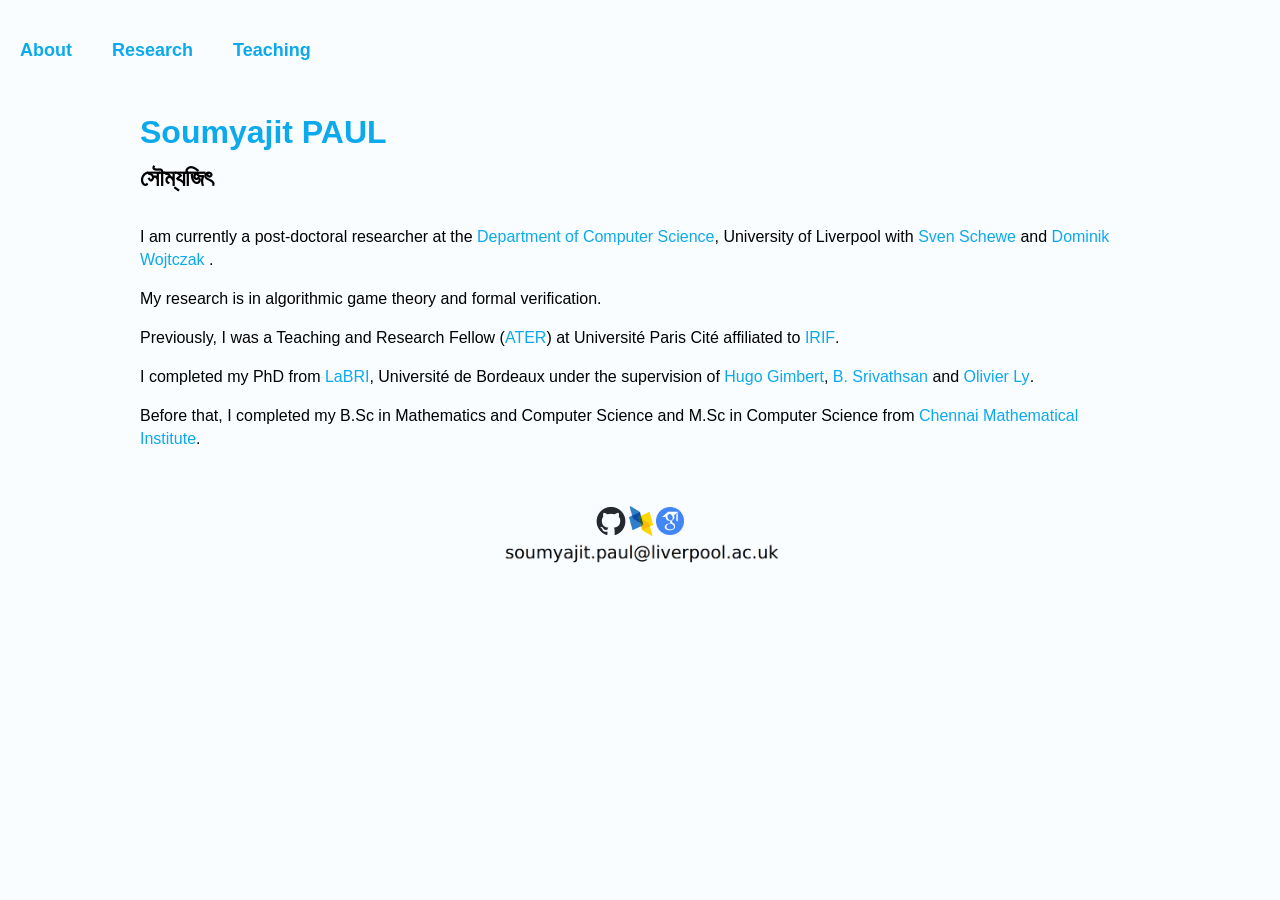
==== index.html @ 95313d5f "fix" ====
<!DOCTYPE html>
<html lang="en" dir="ltr">
<head>
    <meta charset="utf-8">
    <meta name="viewport" content="width=device-width, initial-scale=1">
    <title>Soumyajit PAUL | Homepage of Soumyajit PAUL</title>
    <meta name="author" content="Soumyajit Paul, soumpl">
    <meta http-equiv="X-UA-Compatible" content="IE=edge">
    <meta name="keywords" content="Soumyajit, Soumyajit Paul, soumpl, paulsse, soumyajit161, Liverpool, University of Liverpool, Sven Schewe, B Srivathsan, Hugo Gimbert, LaBRI, Bordeaux, University of Bordeaux, IRIF, CMI, Chennai Mathematical Institute, game theory, games, imperfect information games, imperfect recall, automata, research, computer science">
    <meta name="description" content="Homepage of Soumyajit Paul">
    <link rel="stylesheet" href="style.css">
    <link rel="canonical" href="/" />
    <link href="https://fonts.maateen.me/kalpurush/font.css" rel="stylesheet">
    <meta name="google-site-verification" content="Gv6v9Ef9lLaj6hu2eG3lwF-heqDPnjax8vOVyLpYHSw" />
</head>
<body>
    <div class="navbar">
        <a href="#" onclick="showPage('home', this)" class="nav-link active"> <h4>About</h4></a>
        <a href="#" onclick="showPage('research', this)" class="nav-link"><h4>Research</h4></a>
        <a href="#" onclick="showPage('teaching', this)" class="nav-link"><h4>Teaching</h4></a>
        <!--<a href="#" onclick="showPage('links', this)" class="nav-link"><h4>Links</h4></a> -->
    </div>

    <div id="home" class="container page active">
        
        <div >
          <h1><a href = "dp.png">Soumyajit PAUL</a></h1>
          <h2>সৌম্যজিৎ</h2>
        </div>
        <div class="flex-container">
          <div>
            <p>
            I am currently a post-doctoral researcher at the <a href="https://www.liverpool.ac.uk/computer-science/">Department of Computer Science</a>, University of Liverpool with <a href="https://www.csc.liv.ac.uk/~sven/">Sven Schewe</a>  and <a href="https://www.csc.liv.ac.uk/~dominik/">Dominik Wojtczak</a> .
            </p>
            <p>
            My research is in algorithmic game theory and formal verification.
            </p>
            <p>
            Previously, I was a Teaching and Research Fellow (<a href="https://en.wikipedia.org/wiki/Attach%C3%A9_Temporaire_d%27Enseignement_et_de_Recherche">ATER</a>) at Université Paris Cité affiliated to <a href="https://www.irif.fr/">IRIF</a>.
            </p>
            <p> 
            I completed my PhD from <a href="https://www.labri.fr/">LaBRI</a>, Université de Bordeaux under the supervision of <a href="https://www.labri.fr/perso/gimbert/">Hugo Gimbert</a>, <a href="https://www.cmi.ac.in/~sri/">B. Srivathsan</a> and <a href="https://www.labri.fr/perso/ly/">Olivier Ly</a>.
            </p> 
            <p>
            Before that, I completed my B.Sc in Mathematics and Computer Science and M.Sc in Computer Science from <a href="https://www.cmi.ac.in/"> Chennai Mathematical Institute</a>.
            </p> 
           </div>
            
        </div>
    </div>

    <div id="research" class="container page" style="display: none;">
        <p> 
         The area of my research is theoretical computer science. Broadly, I am interested in <a href="https://en.wikipedia.org/wiki/Algorithmic_game_theory">algorithmic game theory</a>, <a href="https://en.wikipedia.org/wiki/Stochastic_game">stochastic systems</a> and <a href="https://en.wikipedia.org/wiki/Formal_verification">formal verification</a>. During my PhD, I have worked on complexity of equilibrium computations in finite stochastic games with imperfect information. 
        </p>
        
        <p>
        I also enjoy thinking about theoretical questions that have direct and interesting applications. I have been working on a theoretical model for finding optimal strategies in <a href="https://theses.hal.science/tel-04503266v1/document#page=118">Bridge Bidding</a>.
        </p> 
        
        <!--<h3>
        Preprints
        </h3> 
        <ul>
           
        </ul>
        -->
        <h3>
        Publications
        </h3> 
        <ul>

        <li>
            <strong>
               On the Complexity of the Optimal Correlated Equilibria in Extensive-Form Games  
            </strong>
            <br>
            Vincent Cheval, Florian Horn, Soumyajit Paul, Mahsa Shirmohammadi
            <br> EC 2026 (To appear) <br>
            <a href="https://arxiv.org/pdf/2507.11509">Arxiv</a> 
        </li>

        <li>
            <strong>
               Social Welfare under Heterogeneous Time Preferences  
            </strong>
            <br>
            Sarvin Bahmani, Soumyajit Paul, Sven Schewe, Shadi Tasdighi Kalat, Ashutosh Trivedi
            <br> IJCAI 2026 (To appear) <br>
            <a href="https://arxiv.org/pdf/2605.12251">Arxiv</a> 
        </li>

        <li>
            <strong>The Complexity of Games with Randomised Control</strong>
            <br>
            Sarvin Bahmani, Rasmus Ibsen-Jensen, Soumyajit Paul, Sven Schewe, Friedrich Slivovsky, <br> Qiyi Tang, Dominik Wojtczak, Shufang Zhu
            <br>
            FoSSaCS 2026  <br> 
            <a href="https://arxiv.org/pdf/2601.07775">Arxiv</a> | 
            <a href="https://link.springer.com/chapter/10.1007/978-3-032-22730-0_3"> Conference version </a>
        </li>

        <li>
            <strong>Generalised Reachability Games Revisited</strong>
            <br>
            Sougata Bose, Daniel Hausmann, Soumyajit Paul, Sven Schewe, Tansholpan Zhanabekova
            <br>
            GandALF 2025  <br> 
            <a href="https://arxiv.org/pdf/2509.14091v1">Arxiv</a> | 
            <a href="https://cgi.cse.unsw.edu.au/~eptcs/paper.cgi?GandALF25.7.pdf"> Conference version </a> 
        </li>

        <li> 

        <li>
            <strong>Resolving Nondeterminism by Chance</strong>
            <br>
            Soumyajit Paul, David Purser, Sven Schewe, Qiyi Tang, Patrick Totzke, Di-De Yen
            <br>
            CONCUR 2025 <br>
            <a href="https://arxiv.org/pdf/2504.10234">Arxiv</a> | <a href="https://drops.dagstuhl.de/entities/document/10.4230/LIPIcs.CONCUR.2025.32"> Conference version </a>
        </li>

        <li> 
            <strong> Accelerating Markov Chain Model Checking: Good-for-Games Meets Unambiguous Automata</strong>
            <br>
            Yong Li, Soumyajit Paul, Sven Schewe, Qiyi Tang <br>
             CAV 2025 <br>
             <a href="https://doi.org/10.1007/978-3-031-98679-6_13"> Conference version</a> | <a href="Slides/cav-2025.pdf">Slides</a>
            
        </li>

        <li>
            <strong>Simplifying Imperfect Recall Games</strong> <br>
            Hugo Gimbert, Soumyajit Paul, B. Srivathsan <br> 
            AAMAS 2025 (Full paper) <br> <a href="https://arxiv.org/pdf/2502.13933">Arxiv</a> | <a href="https://dl.acm.org/doi/10.5555/3709347.3743608">Conference version</a> | <a href="Slides/aamas-2025.pdf">Slides</a>
        </li>
        <li>
            <strong>Pushable chromatic number of graphs with degree constraints</strong> 
            <br> Julien Bensmail, Sandip Das, Soumen Nandi, Soumyajit Paul, Théo Pierron, Sagnik Sen, Éric     Sopena <br> 
            Discrete Mathematics 2021 <br> 
            <a href="https://www.sciencedirect.com/science/article/abs/pii/S0012365X2030337X">Journal version</a>  
        </li>
        <li>
            <strong>A Bridge between Polynomial Optimization and Games with Imperfect Recall</strong> <br>
             Hugo Gimbert, Soumyajit Paul, B. Srivathsan <br>
             AAMAS 2020 (Full paper) <br>  
             <a href="https://arxiv.org/pdf/2002.09941">Arxiv</a> | <a href="https://dl.acm.org/doi/10.5555/3398761.3398818">Conference version</a>   
        </li>
        </ul>

        <!--
         
        -->

        <h3>PhD thesis</h3>
        <h4> <a href="https://theses.hal.science/tel-04503266v1/document">On the algorithmic complexity of two  player zero-sum games of finite duration with imperfect information</a>
        </h4>
    </div>
    
    <div id="teaching" class="container page" style="display: none;">
        <h3>
        At University of Liverpool (In English)
        </h3>
        <ul>
            <li>
                <strong>Safety and Dependability</strong> [2026] (with Sven Schewe) </li>
            </li>
            <li>
                <strong>Competitive programming sessions</strong> [2024-2025] (with Antony McCabe and David Purser) </li>
            </li>
        </ul>

        <br>
        <h3>
        At Université Paris Cité as ATER (In French)
        </h3>
        <h5>TD (Problem solving sessions), TP (Lab sessions), cours (Course)</h5>
        <ul>
        <li>
          <a href="https://www.irif.fr/~treinen/teaching/gas6/"><strong>Grammars and Parsing</strong></a> (Bachelor's 3rd yr) - TD/TP  [2023]

      </li> 
      <li>
          <a href="https://www.irif.fr/~carton/Enseignement/Langages-script/"><strong>Scripting Language</strong></a>  (Bachelor's 3rd yr) - cours/TP  [2022 & 2023]

      </li> 
      <li>
         <strong>Concepts in Computer Science</strong> (Bachelor's 1st yr) - TD [2023]
 
      </li> 
      
      <li>
         <strong>Introduction to programming 2</strong> (Bachelor's 1st yr) - TP [2022]
 
      </li> 
      <li>
          <strong>Introduction to programming 1</strong>( Bachelor's 1st yr) - TP/coursTD [2022]

      </li> 
      <li>
          <strong>Computer Science 1</strong> (CUPGE Prepa) (Bachelor's 1st yr) - TP [2022]

      </li>  
        </ul>
        <br>
        <h3>
       At Chennai Mathematical Institute as Teaching Assistant (In English) 
    
        </h3>
        <ul>
        <li>
             <a href="https://www.cmi.ac.in/~aiswarya/teaching/2017/toc2017"> <strong>Theory of Computation</strong> </a>[Aug-Dec 2017] 
        </li>
        <li>
           <strong>Discrete Mathematics</strong> [Jan-Apr 2017] 
        </li>
        <li>
         <a href="https://www.cmi.ac.in/~sri/Courses/GGRP2016/index.html"><strong>Games on Graphs</strong></a>  [Aug-Dec 2016]
        </li>
        </ul>
    </div>  

    <!--
    <div id="links" class="container page" style="display: none;">
        <h3>
            Useful links
        </h3>
        <ul>
            <li><a href="https://dblp.uni-trier.de/">DBLP mirror</a> (usually works when DBLP is down)</li>
        </ul>
    </div>
    -->


    <div class="flex-container">
        <div >
             <a href="https://www.github.com/soumpl">
        <img src="git.png" alt="github" width="30" height="30">
        </a>
        </div>
        <div>
             <a href="https://dblp.org/pid/254/2088.html">
        <img src="dblp.png" alt="dblp" width="30" height="30">
        </a>
        </div>
        <div>
             <a href="https://scholar.google.com/citations?user=V30ah6wAAAAJ&hl=en">
        <img src="gs.png" alt="google scholar" width="28" height="28">
        </a>
        </div>
    </div>
    <div>
         <img src="emh.png" width="290" height="25">
    </div>
    <br>
    <script>
        function showPage(pageId, element) {
            const pages = document.querySelectorAll('.page');
            pages.forEach(page => page.style.display = 'none');
            document.getElementById(pageId).style.display = 'block';

            const navLinks = document.querySelectorAll('.nav-link');
            navLinks.forEach(link => link.classList.remove('active'));
            element.classList.add('active');
        }
    </script>
</body>
</html>
---- style.css ----
/* General Styles */
@import url('https://fonts.maateen.me/kalpurush/font.css');

body {
    font-family: Roboto, sans-serif;
    font-family: 'Kalpurush', sans-serif;
    margin: 0;
    padding: 0;
    background-color: #fafdff;
    text-align: center;
}

.flex-container {
  display: flex;
  width: 100%;
  justify-content: center;
  align-items: center;
}

/* Navigation Bar */
.navbar {
    background-color:   #29373d ;
    background-color:   #fafdff ;
    /*overflow: hidden;*/
    display: flex;
    justify-content: left;
    padding: 1px 0;
    position: fixed;
    width: 100%;
    top: 0px;
    left: 0;
    z-index: 1000;
    overflow: auto;
    white-space: nowrap;
}

.navbar a {
    color: #fafdff;
    color: #0ca9ed;
    padding: 14px 20px;
    text-decoration: none;
    font-size: 18px;
    transition: background 0.3s;
    font-family: Futura, sans-serif;
}

.navbar a:hover {
    /*background-color: #575757;
    border-radius: 3px;*/
}

/* Container Styles */
.container {
    display: none;
    padding: 20px;
    background: #fafdff;
    max-width: 1000px;
    margin: 80px auto 20px;
    /*margin: auto auto auto;*/
    border-radius: 0px;
    /*box-shadow: 0 0 10px rgba(0, 0, 0, 0.1);*/
    animation: fadeIn 0.5s ease-in-out;
    font-family: Roboto, sans-serif;
    position: relative;
    text-align: left;
}

/* Active Page Display */
.page.active {
    display: block;
}

/* Profile Picture */
.profile-pic {
    width: 140px;
    height: 170px;
    border-radius: 10%;
    border: 2px solid #333;
    position: relative;
    top: 0px;
    right: 0px;
}

/* Links */
a {
    color: #0ca9ed;
    text-decoration: none;
    transition: color 0.3s;
    font-family: Futura, sans-serif;
}

a:hover {
    /*text-decoration: underline;*/
    color:   #5cc8f7;
}

ul {
  display: flex;
  flex-direction: column;
  gap: 10px;
  list-style: none;
}

div{
    line-height:23px;
}
/* Fade-in Animation 
@keyframes fadeIn {
    from { opacity: 0; transform: translateY(-10px); }
    to { opacity: 1; transform: translateY(0); }
}
*/
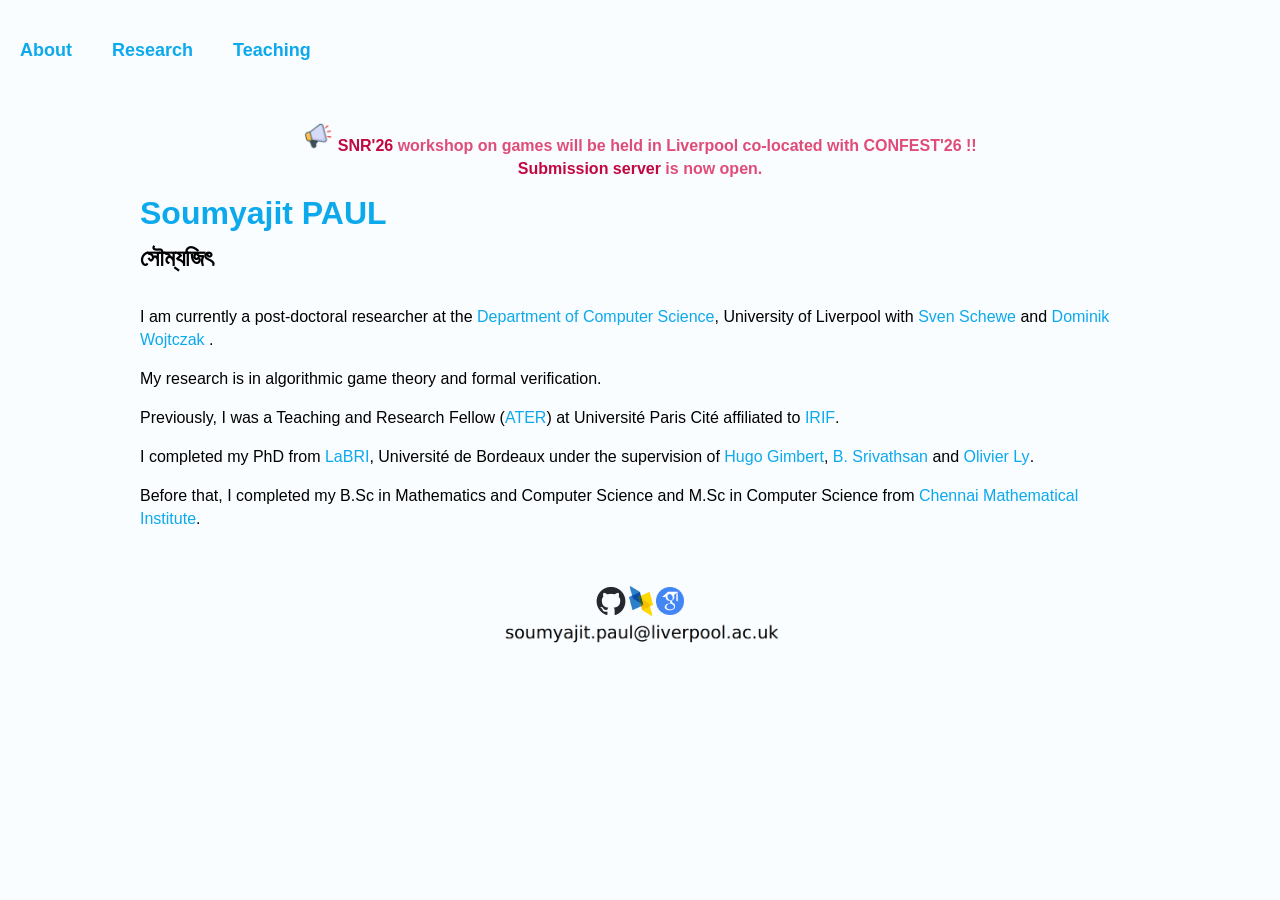
==== commit 14fc5af3: "snr announcement" ====
--- a/index.html
+++ b/index.html
@@ -21,8 +21,15 @@
         <!--<a href="#" onclick="showPage('links', this)" class="nav-link"><h4>Links</h4></a> -->
     </div>
 
+
+
     <div id="home" class="container page active">
-        
+        <div class = "new" id ="alert"> 
+        <h4>
+             <img src="alert.png" alt="github" width="30" height="30">  <a href="https://confest-2026.github.io/workshops/snr/">SNR'26</a> workshop on games will be held in Liverpool co-located with CONFEST'26 !! <br> <a href="https://easychair.org/conferences/?conf=snr26.">Submission server</a> is now open. 
+        </h4> 
+        </div>
+
         <div >
           <h1><a href = "dp.png">Soumyajit PAUL</a></h1>
           <h2>সৌম্যজিৎ</h2>
@@ -72,6 +79,15 @@
 
         <li>
             <strong>
+               Asymmetrically-Discounted Stochastic Games  
+            </strong>
+            <br>
+            Sarvin Bahmani, Soumyajit Paul, Sven Schewe, Shadi Tasdighi Kalat and Ashutosh Trivedi
+            <br> CONCUR 2026 (To appear) 
+        </li>
+
+        <li>
+            <strong>
                On the Complexity of the Optimal Correlated Equilibria in Extensive-Form Games  
             </strong>
             <br>
--- a/style.css
+++ b/style.css
@@ -35,7 +35,6 @@
 }
 
 .navbar a {
-    color: #fafdff;
     color: #0ca9ed;
     padding: 14px 20px;
     text-decoration: none;
@@ -65,6 +64,23 @@
     text-align: left;
 }
 
+.new{
+    color: #E04C78;
+    text-align: center;
+    font-family: Futura, sans-serif;
+}
+
+#alert a{
+    color: #c20840;
+    text-decoration: none;
+    transition: color 0.3s;
+    font-family: Futura, sans-serif;
+}
+
+#alert a:hover {
+    /*text-decoration: underline;*/
+    color:   #F06987;
+}
 /* Active Page Display */
 .page.active {
     display: block;
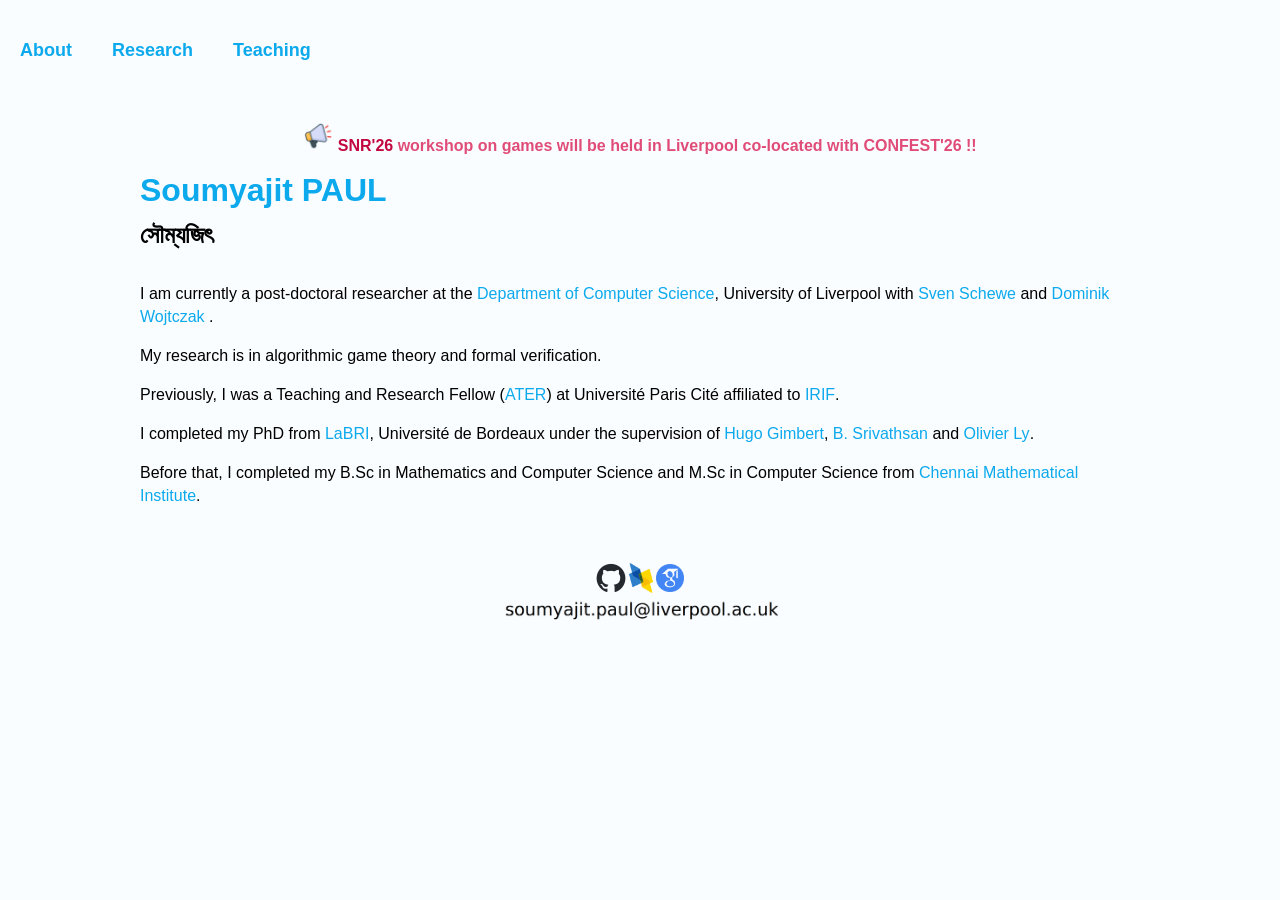
==== commit 05185fbe: "updated publications" ====
--- a/index.html
+++ b/index.html
@@ -26,7 +26,7 @@
     <div id="home" class="container page active">
         <div class = "new" id ="alert"> 
         <h4>
-             <img src="alert.png" alt="github" width="30" height="30">  <a href="https://confest-2026.github.io/workshops/snr/">SNR'26</a> workshop on games will be held in Liverpool co-located with CONFEST'26 !! <br> <a href="https://easychair.org/conferences/?conf=snr26.">Submission server</a> is now open. 
+             <img src="alert.png" alt="github" width="30" height="30">  <a href="https://confest-2026.github.io/workshops/snr/">SNR'26</a> workshop on games will be held in Liverpool co-located with CONFEST'26 !!
         </h4> 
         </div>
 
@@ -58,12 +58,10 @@
 
     <div id="research" class="container page" style="display: none;">
         <p> 
-         The area of my research is theoretical computer science. Broadly, I am interested in <a href="https://en.wikipedia.org/wiki/Algorithmic_game_theory">algorithmic game theory</a>, <a href="https://en.wikipedia.org/wiki/Stochastic_game">stochastic systems</a> and <a href="https://en.wikipedia.org/wiki/Formal_verification">formal verification</a>. During my PhD, I have worked on complexity of equilibrium computations in finite stochastic games with imperfect information. 
+         The area of my research is theoretical computer science. <br>
+         Broadly, I am interested in <a href="https://en.wikipedia.org/wiki/Algorithmic_game_theory">algorithmic game theory</a>, <a href="https://en.wikipedia.org/wiki/Stochastic_game">stochastic systems</a> and <a href="https://en.wikipedia.org/wiki/Formal_verification">formal verification</a>.  
         </p>
         
-        <p>
-        I also enjoy thinking about theoretical questions that have direct and interesting applications. I have been working on a theoretical model for finding optimal strategies in <a href="https://theses.hal.science/tel-04503266v1/document#page=118">Bridge Bidding</a>.
-        </p> 
         
         <!--<h3>
         Preprints
@@ -72,10 +70,23 @@
            
         </ul>
         -->
-        <h3>
+        <h2>
         Publications
-        </h3> 
-        <ul>
+        </h2> 
+
+        
+        <h3>Conference Proceedings</h2>
+        <ul>
+
+        <li>
+            <strong>
+               Automata-Theoretic Verification of Interval Markov Decision Processes  
+            </strong>
+            <br>
+            Sarvin Bahmani, Soumyajit Paul, Sven Schewe, Sadegh Soudjani and Ashutosh Trivedi
+            <br> CDC 2026 (To appear) 
+        </li>
+
 
         <li>
             <strong>
@@ -84,6 +95,8 @@
             <br>
             Sarvin Bahmani, Soumyajit Paul, Sven Schewe, Shadi Tasdighi Kalat and Ashutosh Trivedi
             <br> CONCUR 2026 (To appear) 
+            <br>
+            <a href="https://drops.dagstuhl.de/storage/00lipics/lipics-vol391-concur2026/LIPIcs.CONCUR.2026.14/LIPIcs.CONCUR.2026.14.pdf"> Conference version</a>
         </li>
 
         <li>
@@ -152,16 +165,35 @@
             AAMAS 2025 (Full paper) <br> <a href="https://arxiv.org/pdf/2502.13933">Arxiv</a> | <a href="https://dl.acm.org/doi/10.5555/3709347.3743608">Conference version</a> | <a href="Slides/aamas-2025.pdf">Slides</a>
         </li>
         <li>
+            <strong>A Bridge between Polynomial Optimization and Games with Imperfect Recall</strong> <br>
+             Hugo Gimbert, Soumyajit Paul, B. Srivathsan <br>
+             AAMAS 2020 (Full paper) <br>  
+             <a href="https://arxiv.org/pdf/2002.09941">Arxiv</a> | <a href="https://dl.acm.org/doi/10.5555/3398761.3398818">Conference version</a>   
+        </li>
+        </ul>
+
+        <h3>Journal</h2>
+
+            <ul>
+                <li>
             <strong>Pushable chromatic number of graphs with degree constraints</strong> 
             <br> Julien Bensmail, Sandip Das, Soumen Nandi, Soumyajit Paul, Théo Pierron, Sagnik Sen, Éric     Sopena <br> 
             Discrete Mathematics 2021 <br> 
             <a href="https://www.sciencedirect.com/science/article/abs/pii/S0012365X2030337X">Journal version</a>  
-        </li>
-        <li>
-            <strong>A Bridge between Polynomial Optimization and Games with Imperfect Recall</strong> <br>
-             Hugo Gimbert, Soumyajit Paul, B. Srivathsan <br>
-             AAMAS 2020 (Full paper) <br>  
-             <a href="https://arxiv.org/pdf/2002.09941">Arxiv</a> | <a href="https://dl.acm.org/doi/10.5555/3398761.3398818">Conference version</a>   
+              </li> 
+            </ul>
+
+        <h3>Invited Papers</h2>
+            <ul>
+
+            <li> 
+            <strong> Word Automata with Limited Nondeterminism </strong>
+            <br>
+            Yong Li, Soumyajit Paul, Sven Schewe, Qiyi Tang <br>
+
+            CONCUR 2026 (Qiyi Tang - Invited speaker) <br>
+             <a href="https://drops.dagstuhl.de/storage/00lipics/lipics-vol391-concur2026/LIPIcs.CONCUR.2026.3/LIPIcs.CONCUR.2026.3.pdf"> Conference version</a> 
+            
         </li>
         </ul>
 
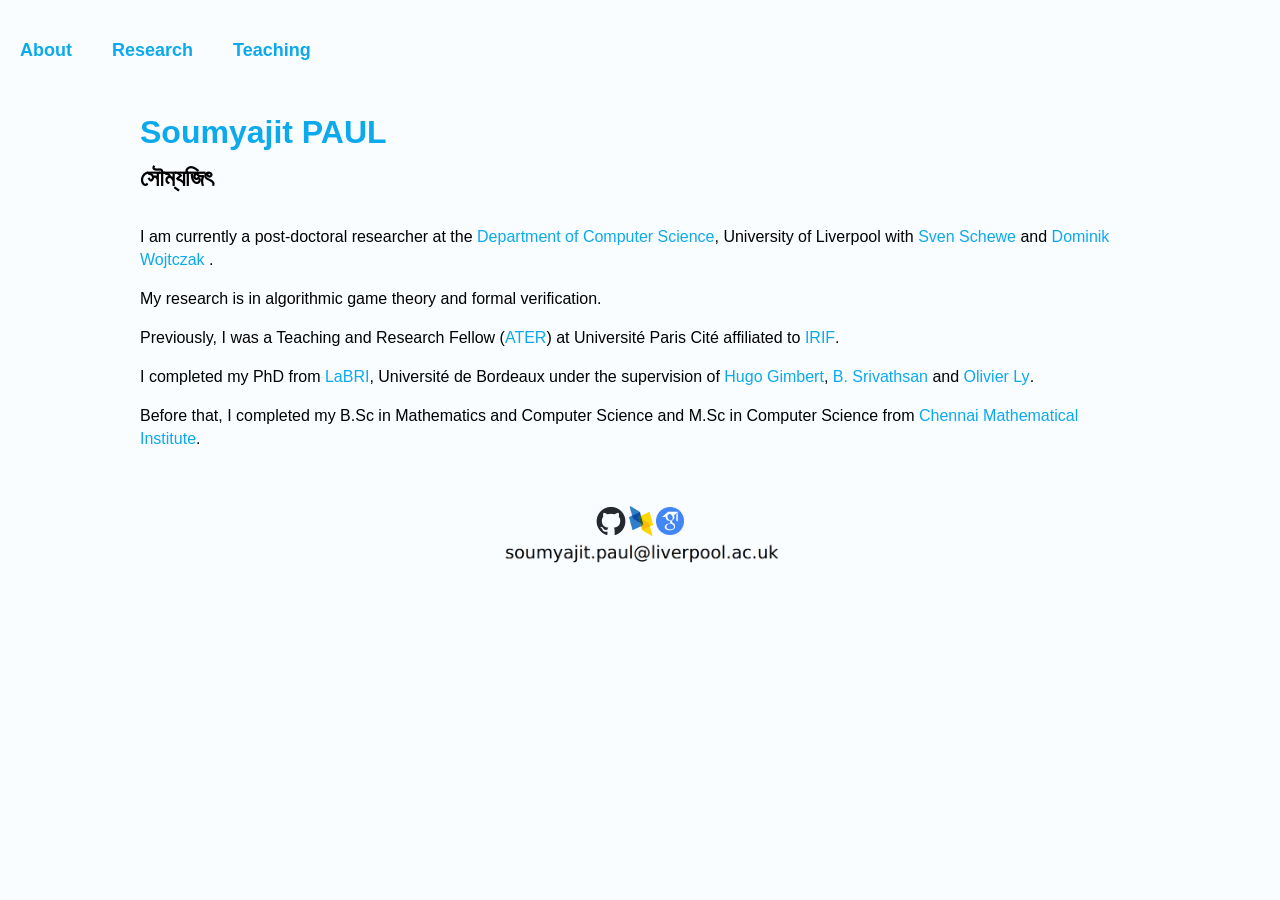
==== commit dfb6f20c: "edited SNR and others" ====
--- a/index.html
+++ b/index.html
@@ -24,11 +24,6 @@
 
 
     <div id="home" class="container page active">
-        <div class = "new" id ="alert"> 
-        <h4>
-             <img src="alert.png" alt="github" width="30" height="30">  <a href="https://confest-2026.github.io/workshops/snr/">SNR'26</a> workshop on games will be held in Liverpool co-located with CONFEST'26 !!
-        </h4> 
-        </div>
 
         <div >
           <h1><a href = "dp.png">Soumyajit PAUL</a></h1>
@@ -57,10 +52,6 @@
     </div>
 
     <div id="research" class="container page" style="display: none;">
-        <p> 
-         The area of my research is theoretical computer science. <br>
-         Broadly, I am interested in <a href="https://en.wikipedia.org/wiki/Algorithmic_game_theory">algorithmic game theory</a>, <a href="https://en.wikipedia.org/wiki/Stochastic_game">stochastic systems</a> and <a href="https://en.wikipedia.org/wiki/Formal_verification">formal verification</a>.  
-        </p>
         
         
         <!--<h3>
@@ -76,7 +67,7 @@
 
         
         <h3>Conference Proceedings</h2>
-        <ul>
+        <ol reversed>
 
         <li>
             <strong>
@@ -94,7 +85,7 @@
             </strong>
             <br>
             Sarvin Bahmani, Soumyajit Paul, Sven Schewe, Shadi Tasdighi Kalat and Ashutosh Trivedi
-            <br> CONCUR 2026 (To appear) 
+            <br> CONCUR 2026
             <br>
             <a href="https://drops.dagstuhl.de/storage/00lipics/lipics-vol391-concur2026/LIPIcs.CONCUR.2026.14/LIPIcs.CONCUR.2026.14.pdf"> Conference version</a>
         </li>
@@ -105,7 +96,7 @@
             </strong>
             <br>
             Vincent Cheval, Florian Horn, Soumyajit Paul, Mahsa Shirmohammadi
-            <br> EC 2026 (To appear) <br>
+            <br> EC 2026  <br>
             <a href="https://arxiv.org/pdf/2507.11509">Arxiv</a> 
         </li>
 
@@ -115,7 +106,7 @@
             </strong>
             <br>
             Sarvin Bahmani, Soumyajit Paul, Sven Schewe, Shadi Tasdighi Kalat, Ashutosh Trivedi
-            <br> IJCAI 2026 (To appear) <br>
+            <br> IJCAI 2026  <br>
             <a href="https://arxiv.org/pdf/2605.12251">Arxiv</a> 
         </li>
 
@@ -139,7 +130,6 @@
             <a href="https://cgi.cse.unsw.edu.au/~eptcs/paper.cgi?GandALF25.7.pdf"> Conference version </a> 
         </li>
 
-        <li> 
 
         <li>
             <strong>Resolving Nondeterminism by Chance</strong>
@@ -170,7 +160,7 @@
              AAMAS 2020 (Full paper) <br>  
              <a href="https://arxiv.org/pdf/2002.09941">Arxiv</a> | <a href="https://dl.acm.org/doi/10.5555/3398761.3398818">Conference version</a>   
         </li>
-        </ul>
+        </ol>
 
         <h3>Journal</h2>
 
@@ -266,7 +256,6 @@
         <li>
          <a href="https://www.cmi.ac.in/~sri/Courses/GGRP2016/index.html"><strong>Games on Graphs</strong></a>  [Aug-Dec 2016]
         </li>
-        </ul>
     </div>  
 
     <!--
